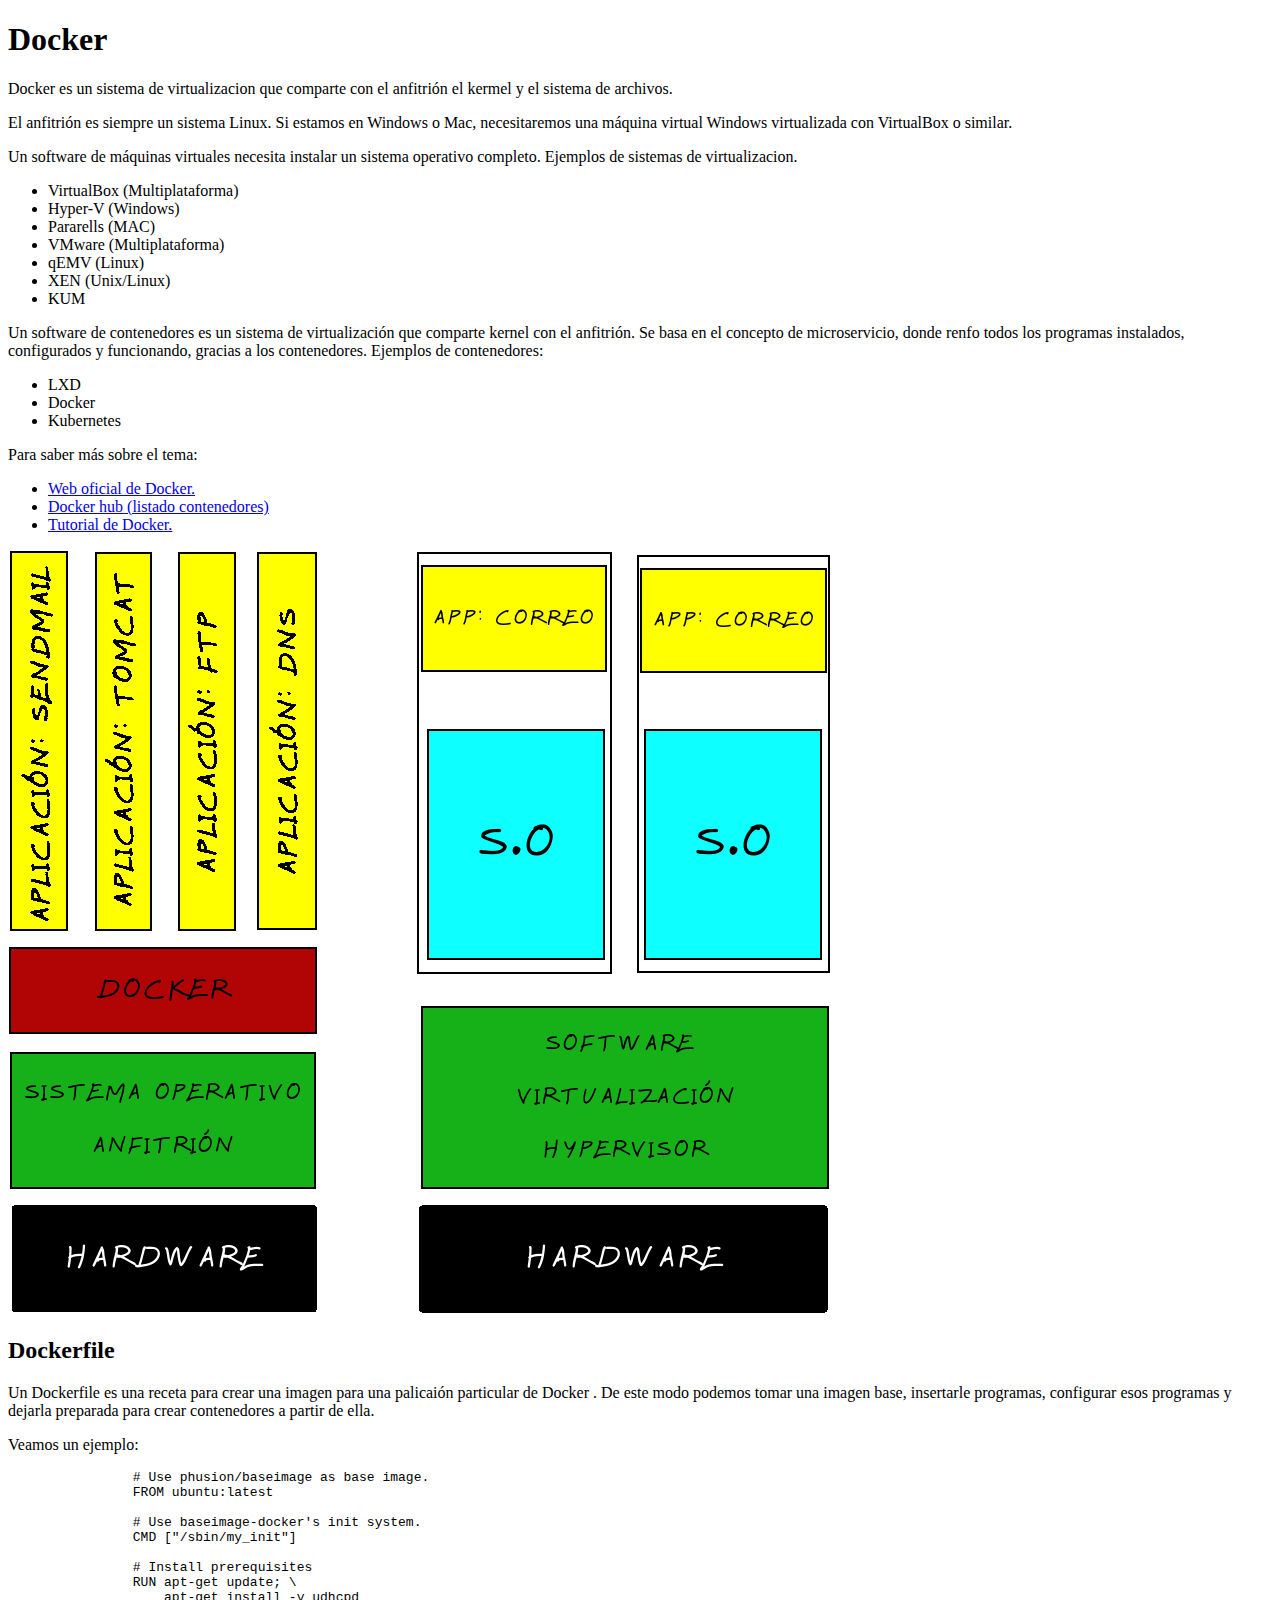
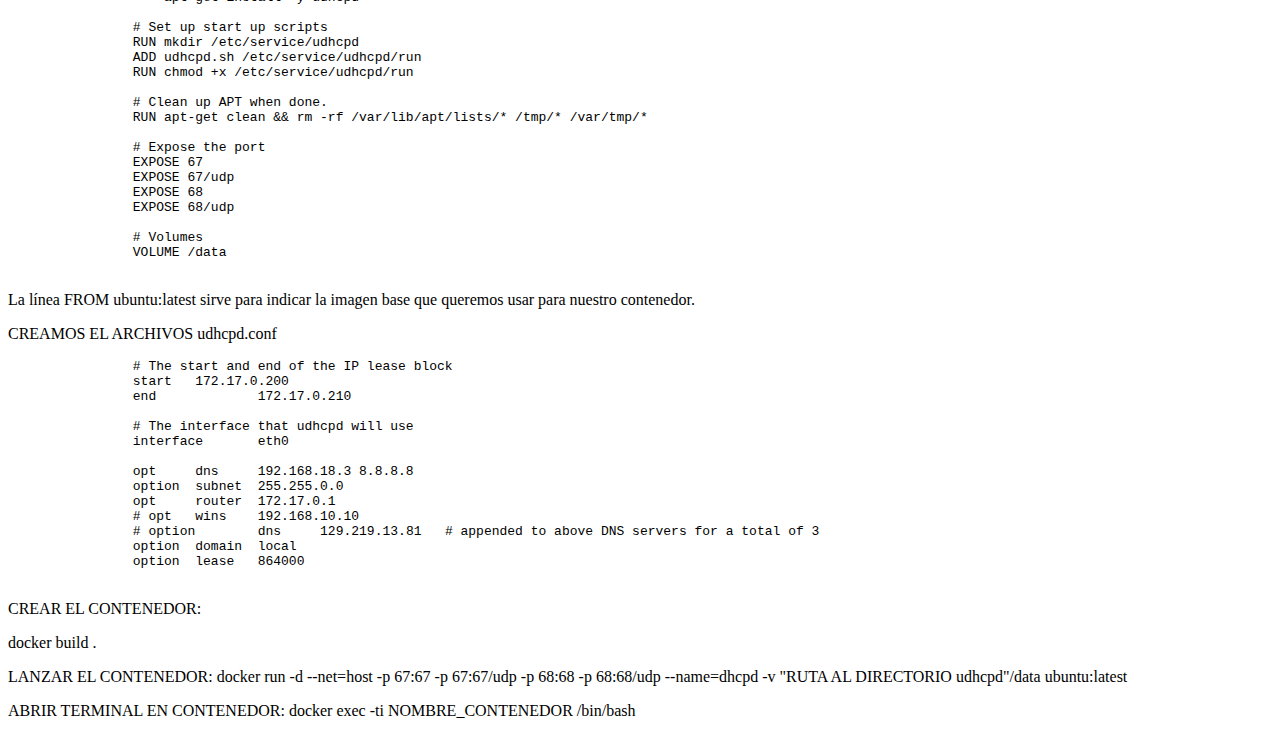
==== docker.html @ d7786488 "Add files via upload" ====
<!DOCTYPE html>
<html lang="en">
    <head>
        <meta charset="UTF-8">
        <meta name="viewport" content="width=device-width, initial-scale=1.0">
        <meta http-equiv="X-UA-Compatible" content="ie=edge">
        <link rel="stylesheet" href="css/index_css.css">
        <title>Docker</title>
    </head>
    <body class="body_docker">
        <div class="div_docker">
            <h1>Docker</h1>
            <p>Docker es un sistema de virtualizacion que comparte con el anfitrión el kermel y el sistema de archivos.</p>
            <p>El anfitrión es siempre un sistema Linux. Si estamos en Windows o Mac, necesitaremos una máquina virtual Windows virtualizada con VirtualBox o similar.</p>
            <p>Un software de máquinas virtuales necesita instalar un sistema operativo completo. Ejemplos de sistemas de virtualizacion.</p>
            <ul>
                <li>VirtualBox (Multiplataforma)</li>
                <li>Hyper-V (Windows)</li>
                <li>Pararells (MAC)</li>
                <li>VMware (Multiplataforma)</li>
                <li>qEMV (Linux)</li>
                <li>XEN (Unix/Linux)</li>
                <li>KUM </li>
            </ul>
            <p>Un software de contenedores es un sistema de virtualización que comparte kernel con el anfitrión. Se basa en el concepto de microservicio, donde renfo todos los programas instalados, configurados y funcionando, gracias a los contenedores. Ejemplos de contenedores:</p>
            <ul>
                <li>LXD</li>
                <li>Docker</li>
                <li>Kubernetes</li>
            </ul>
            <p>Para saber más sobre el tema:</p>
            <ul>
                <li><a href="https://docker.com/" target="_blank">Web oficial de Docker.</a></li>
                <li><a href="https://docker.com/" target="_blank">Docker hub (listado contenedores)</a></li>
                <li><a href="https://youtube.com/watch?v=2MZbEHIw5FE" target="_blank">Tutorial de Docker.</a></li>
            </ul>
            <img src="img/CONTENEDORES.png" alt="Docker vs Máquinas Virtuales">
        </div>
        <div class="div_dockerfile">
            <h2>Dockerfile</h2>
            <p>Un Dockerfile es una receta para crear una imagen para una palicaión particular de Docker . De este modo podemos tomar una imagen base, insertarle programas, configurar esos programas y dejarla preparada para crear contenedores a partir de ella.</p>
            <p>Veamos un ejemplo:</p>
            <pre>
                # Use phusion/baseimage as base image.
                FROM ubuntu:latest
                
                # Use baseimage-docker's init system.
                CMD ["/sbin/my_init"]
                
                # Install prerequisites
                RUN apt-get update; \
                    apt-get install -y udhcpd
                
                # Set up start up scripts
                RUN mkdir /etc/service/udhcpd
                ADD udhcpd.sh /etc/service/udhcpd/run
                RUN chmod +x /etc/service/udhcpd/run
                
                # Clean up APT when done.
                RUN apt-get clean && rm -rf /var/lib/apt/lists/* /tmp/* /var/tmp/*
                
                # Expose the port
                EXPOSE 67
                EXPOSE 67/udp
                EXPOSE 68
                EXPOSE 68/udp
                
                # Volumes
                VOLUME /data
            </pre>
            <p>La línea FROM ubuntu:latest sirve para indicar la imagen base que queremos usar para nuestro contenedor. </p>
            <p>CREAMOS EL ARCHIVOS udhcpd.conf </p>
            <pre>
                # The start and end of the IP lease block
                start	172.17.0.200
                end		172.17.0.210

                # The interface that udhcpd will use
                interface	eth0

                opt	dns	192.168.18.3 8.8.8.8
                option	subnet	255.255.0.0
                opt	router	172.17.0.1
                # opt	wins	192.168.10.10
                # option	dns	129.219.13.81	# appended to above DNS servers for a total of 3
                option	domain	local
                option	lease	864000	
            </pre>
            <p>CREAR EL CONTENEDOR: </p>
            <p> docker build . </p>
            <p> LANZAR EL CONTENEDOR: docker run -d --net=host -p 67:67 -p 67:67/udp -p 68:68 -p 68:68/udp --name=dhcpd -v "RUTA AL DIRECTORIO udhcpd"/data ubuntu:latest </p>
            <p>ABRIR TERMINAL EN CONTENEDOR: docker exec -ti NOMBRE_CONTENEDOR /bin/bash</p>
        </div>
    </body>
</html>
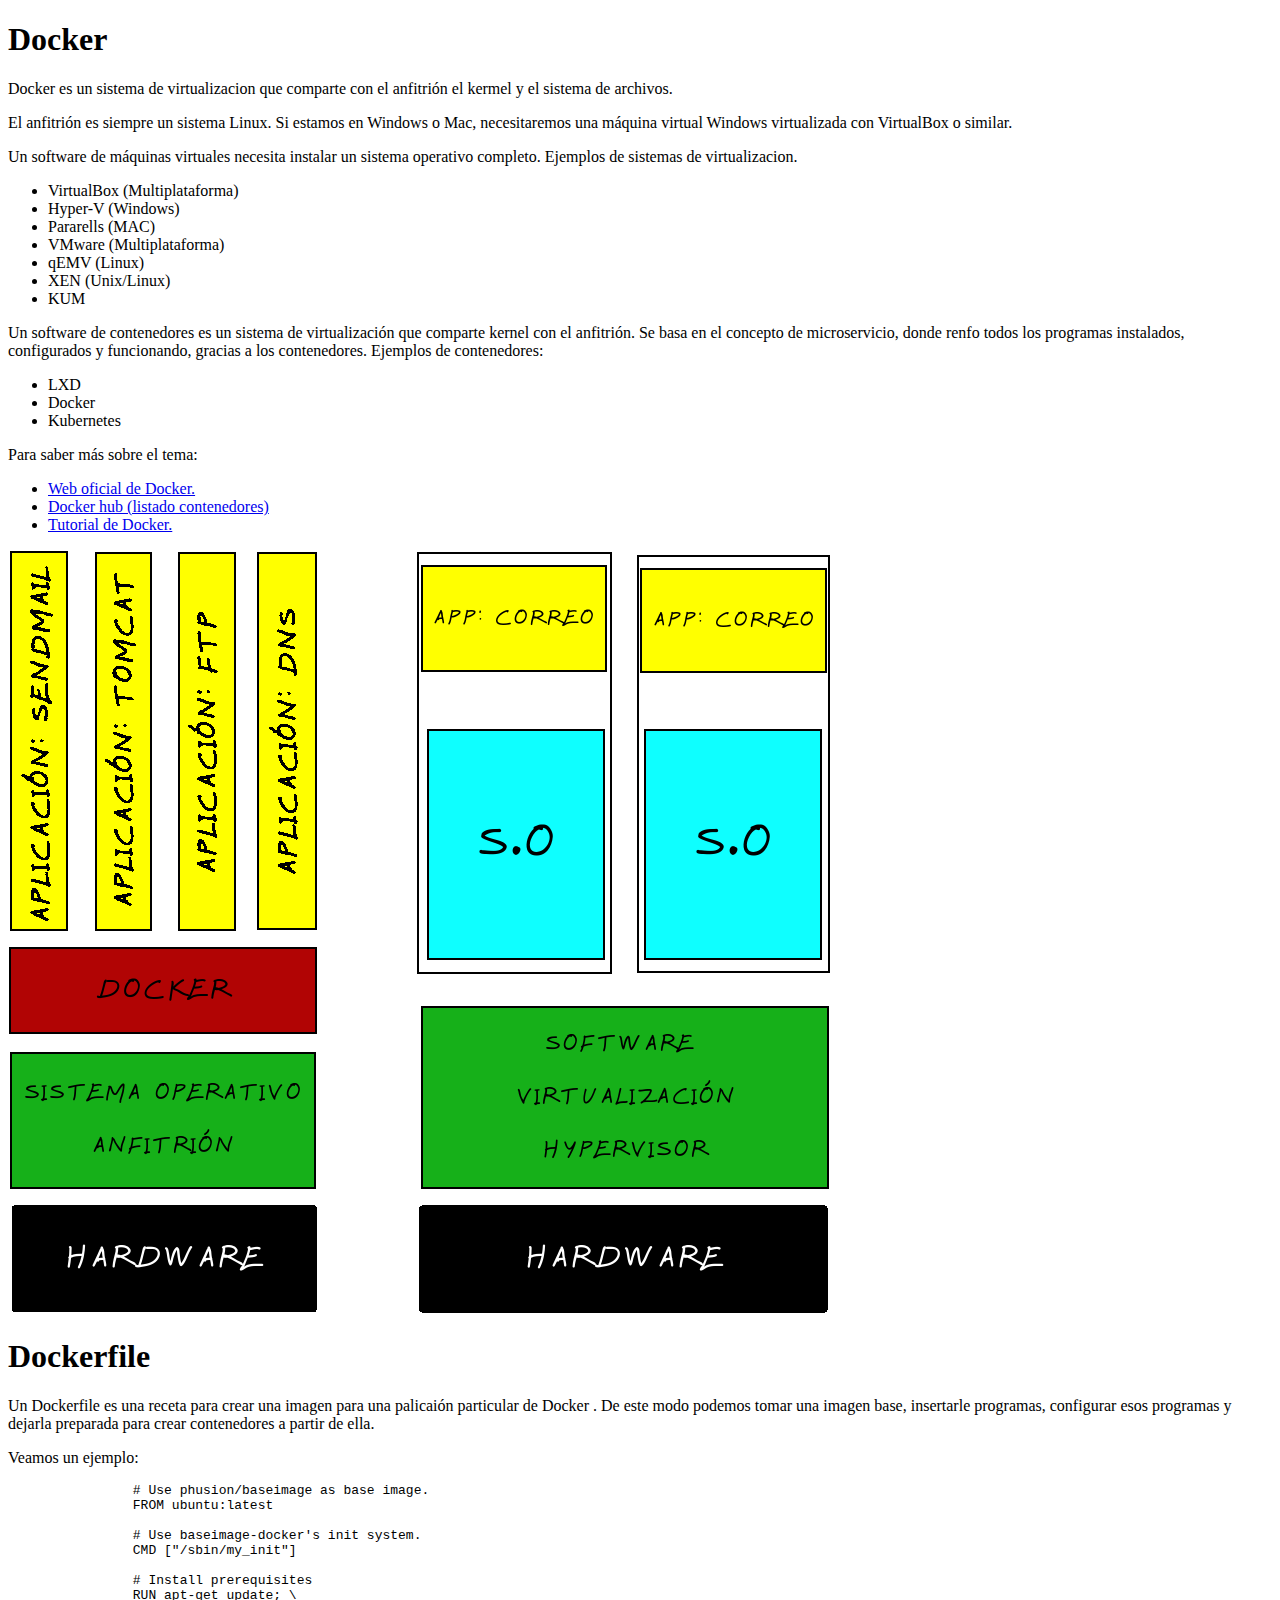
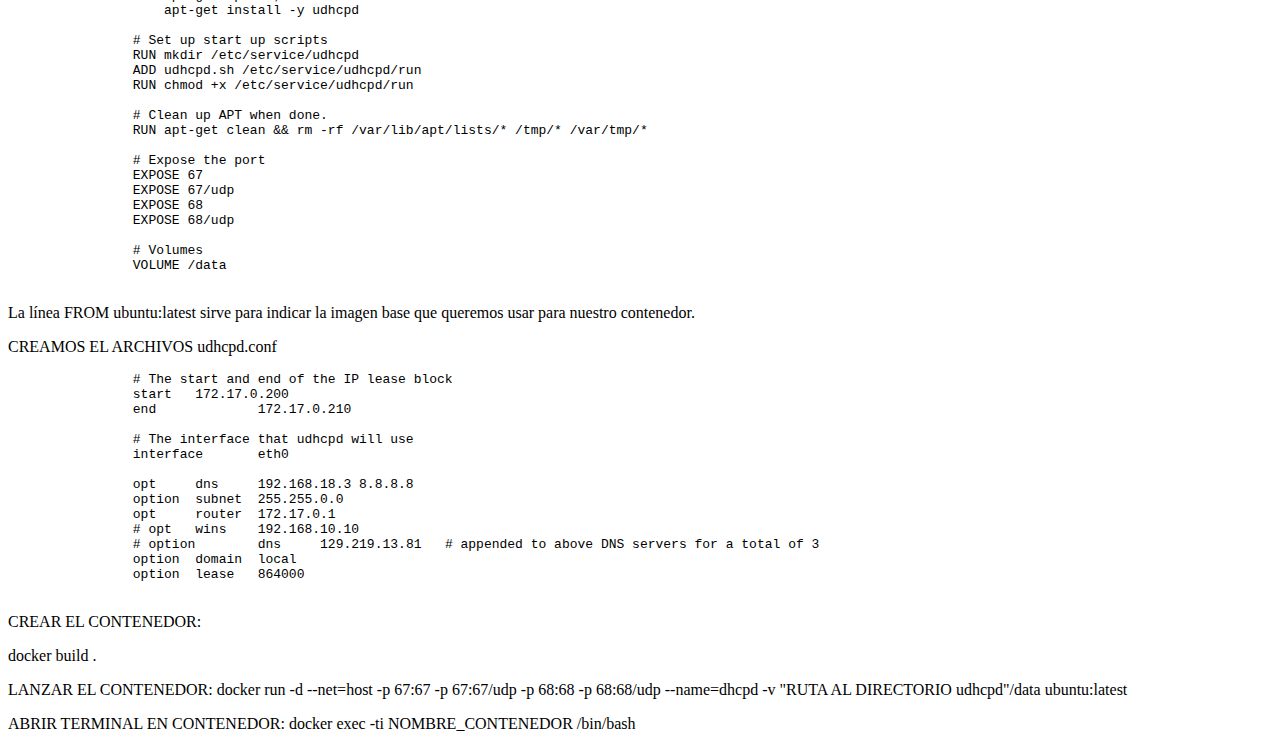
==== commit dc65eef5: "Add files via upload" ====
--- a/docker.html
+++ b/docker.html
@@ -5,11 +5,11 @@
         <meta name="viewport" content="width=device-width, initial-scale=1.0">
         <meta http-equiv="X-UA-Compatible" content="ie=edge">
         <link rel="stylesheet" href="css/index_css.css">
-        <title>Docker</title>
+        <title>DOCKER</title>
     </head>
     <body class="body_docker">
         <div class="div_docker">
-            <h1>Docker</h1>
+            <h1 class="h1_docker">Docker</h1>
             <p>Docker es un sistema de virtualizacion que comparte con el anfitrión el kermel y el sistema de archivos.</p>
             <p>El anfitrión es siempre un sistema Linux. Si estamos en Windows o Mac, necesitaremos una máquina virtual Windows virtualizada con VirtualBox o similar.</p>
             <p>Un software de máquinas virtuales necesita instalar un sistema operativo completo. Ejemplos de sistemas de virtualizacion.</p>
@@ -37,7 +37,7 @@
             <img src="img/CONTENEDORES.png" alt="Docker vs Máquinas Virtuales">
         </div>
         <div class="div_dockerfile">
-            <h2>Dockerfile</h2>
+            <h1 class="h1_docker">Dockerfile</h1>
             <p>Un Dockerfile es una receta para crear una imagen para una palicaión particular de Docker . De este modo podemos tomar una imagen base, insertarle programas, configurar esos programas y dejarla preparada para crear contenedores a partir de ella.</p>
             <p>Veamos un ejemplo:</p>
             <pre>
